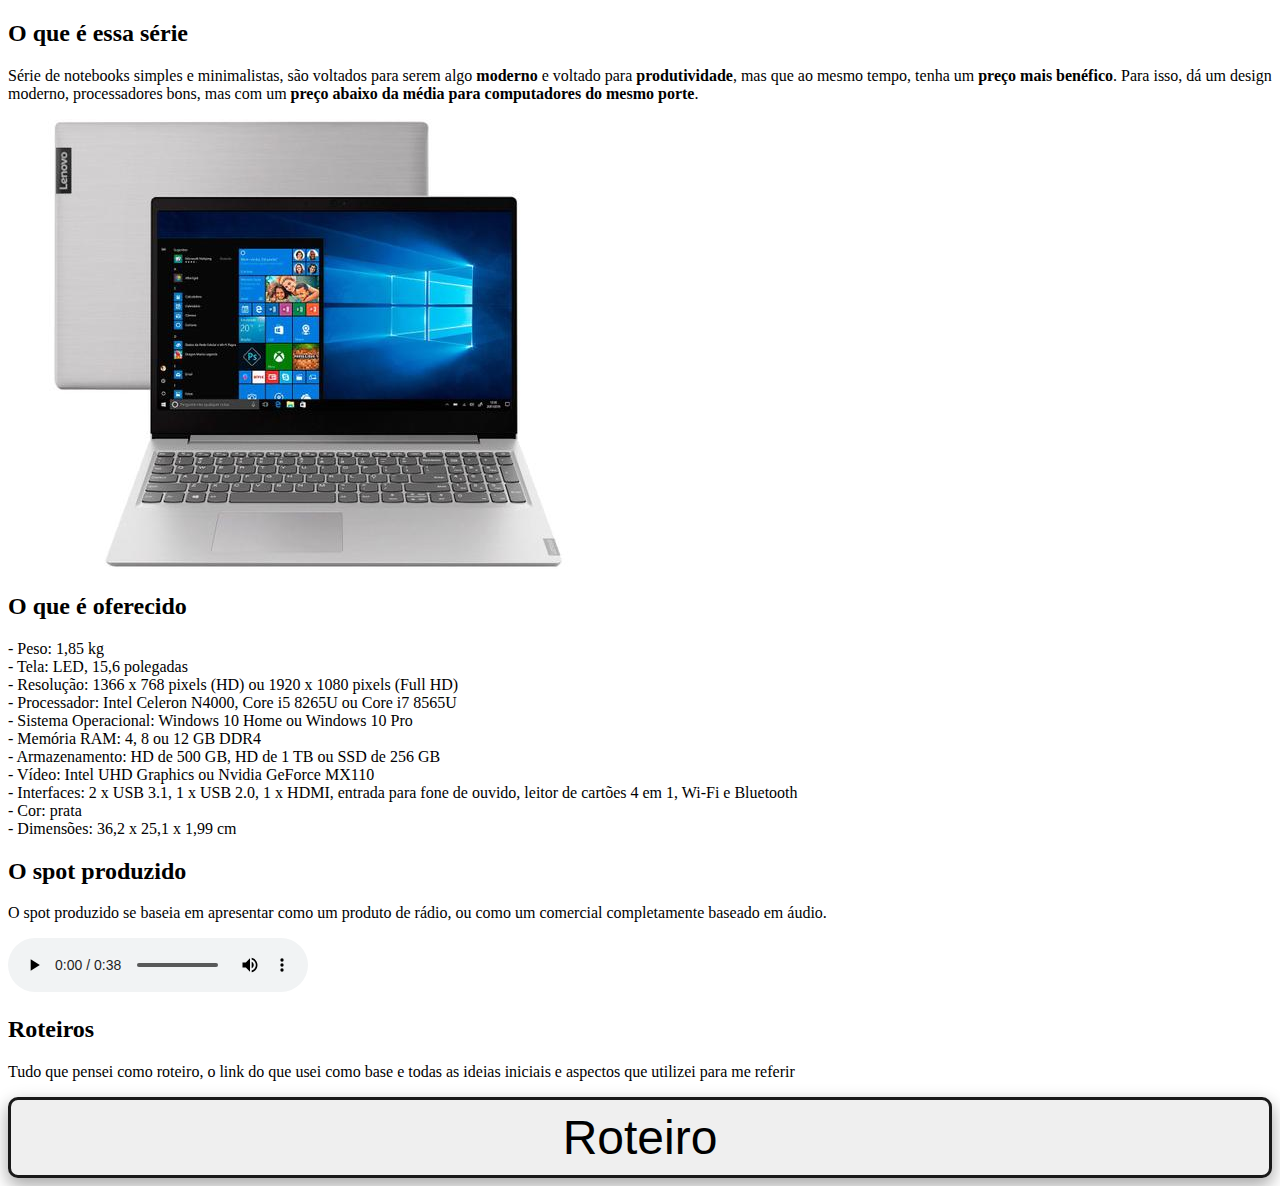
==== index.html @ f078d0dd "Update and rename index.md to index.html" ====
<!DOCTYPE html>
<html>
<head>
	<title>Série Ideapad S145 da Lenovo</title>
</head>
<body>
	<section class="explicacao">
		<h2>O que é essa série</h2>
		<p>
			Série de notebooks simples e minimalistas, são voltados para serem algo <b>moderno</b> e voltado para <b>produtividade</b>, mas que ao mesmo tempo, tenha um <b>preço mais benéfico</b>.

			Para isso, dá um design moderno, processadores 
			bons, mas com um <b>preço abaixo da média para computadores do mesmo porte</b>.
		</p>

		<img src="Arquivos/imagem_prod.jpg" alt="ImagemProduto">

	</section>


	<section class="ficha">
		<h2>O que é oferecido</h2>

		<p>
			- Peso: 1,85 kg <br>
			- Tela: LED, 15,6 polegadas <br>
			- Resolução: 1366 x 768 pixels (HD) ou 1920 x 1080 pixels (Full HD) <br>
			- Processador: Intel Celeron N4000, Core i5 8265U ou Core i7 8565U <br>
			- Sistema Operacional: Windows 10 Home ou Windows 10 Pro <br>
			- Memória RAM: 4, 8 ou 12 GB DDR4 <br>
			- Armazenamento: HD de 500 GB, HD de 1 TB ou SSD de 256 GB <br>
			- Vídeo: Intel UHD Graphics ou Nvidia GeForce MX110 <br>
			- Interfaces: 2 x USB 3.1, 1 x USB  2.0, 1 x HDMI, entrada para fone de ouvido, leitor de cartões 4 em 1, Wi-Fi e Bluetooth <br>
			- Cor: prata <br>
			- Dimensões: 36,2 x 25,1 x 1,99 cm <br>
		</p>
	</section>


	<section class="spot">
		<h2>O spot produzido</h2>

		<p>
			O spot produzido se baseia em apresentar como um produto de rádio, ou como um comercial completamente baseado em áudio.
		</p>

		<audio src="Arquivos/final1.mp3" controls preload="auto"> Meu áudio </audio>

	</section>


	<section class="linkar-roteiro">
		<h2>Roteiros</h2>

		<p>Tudo que pensei como roteiro, o link do que usei como base e todas as ideias iniciais e aspectos que utilizei para me referir</p>

		<style type="text/css">
			button {
				width: 100%;
				border: 3px solid rgb(25, 25, 25);
				border-radius: 10px;
				padding: 10px;
				cursor: pointer;
				font-size: 3rem;

				box-shadow: 0 8px 16px 0 rgba(0,0,0,0.2), 0 6px 20px 0 rgba(0,0,0,0.19);

				transition: background-color 0.5s, color 0.5s


			}

			button:hover {
				background-color: rgb(25, 25, 25);
				color: white;
			}

		</style>

		<a><button> Roteiro </button></a>

	</section>


</body>
</html>
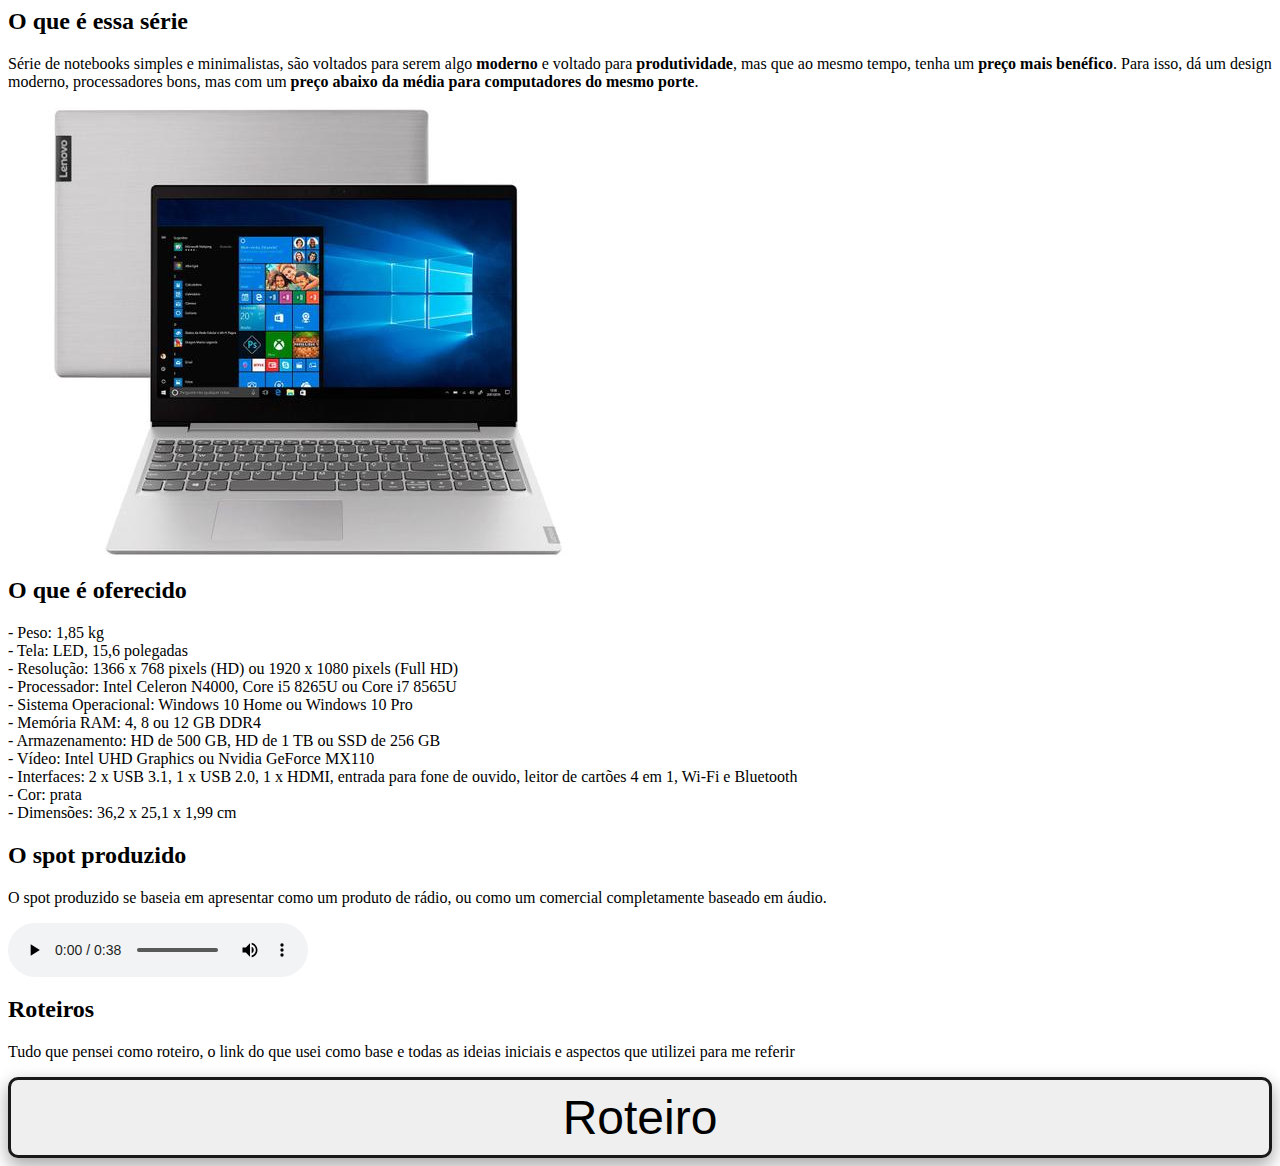
==== commit e906eb68: "Update index.html" ====
--- a/index.html
+++ b/index.html
@@ -1,5 +1,4 @@
-<!DOCTYPE html>
-<html>
+
 <head>
 	<title>Série Ideapad S145 da Lenovo</title>
 </head>
@@ -77,10 +76,9 @@
 
 		</style>
 
-		<a><button> Roteiro </button></a>
+		<a href="cgi-bin/gera_formatado.py"><button> Roteiro </button></a>
 
 	</section>
 
 
 </body>
-</html>
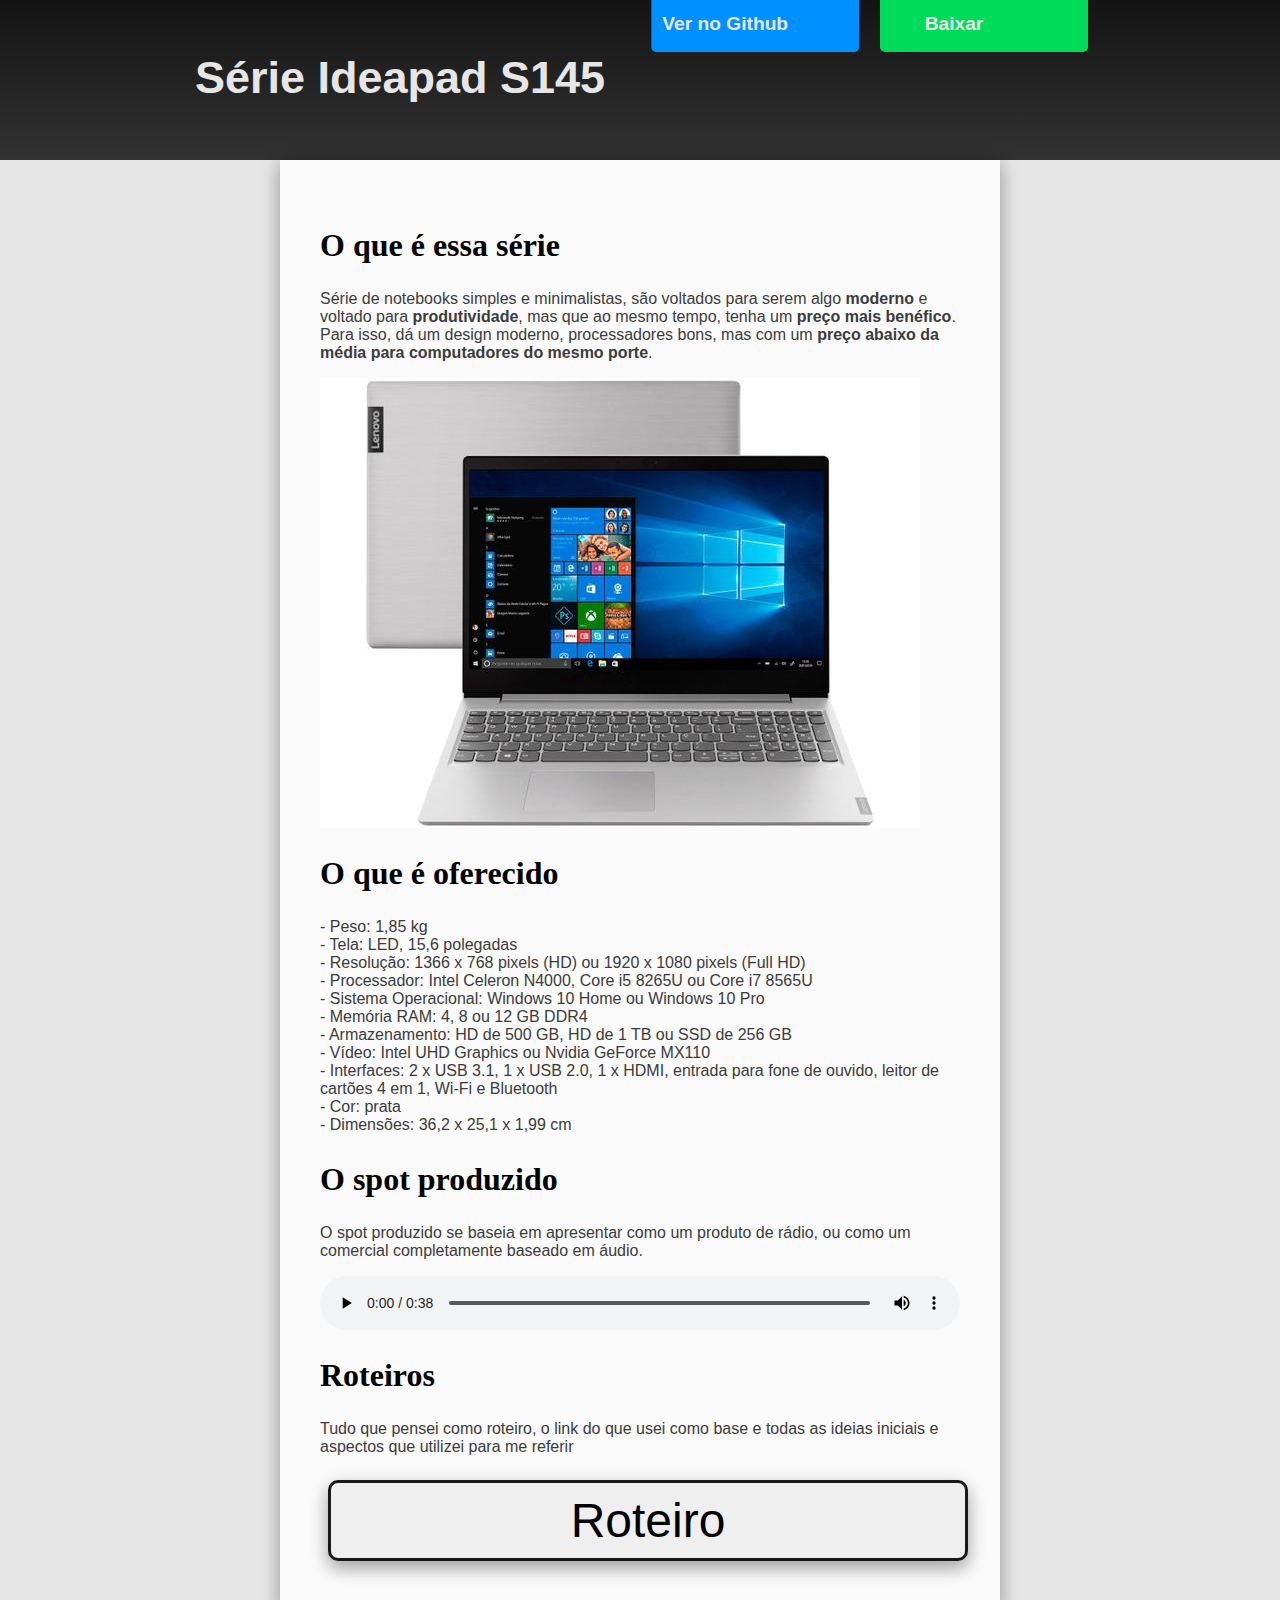
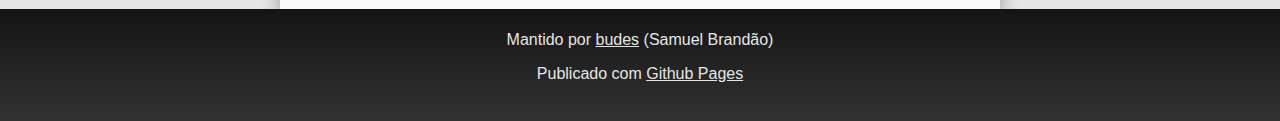
==== commit e7f3c144: "Add files via upload" ====
--- a/index.html
+++ b/index.html
@@ -1,84 +1,94 @@
-
-<head>
-	<title>Série Ideapad S145 da Lenovo</title>
-</head>
-<body>
-	<section class="explicacao">
-		<h2>O que é essa série</h2>
-		<p>
-			Série de notebooks simples e minimalistas, são voltados para serem algo <b>moderno</b> e voltado para <b>produtividade</b>, mas que ao mesmo tempo, tenha um <b>preço mais benéfico</b>.
-
-			Para isso, dá um design moderno, processadores 
-			bons, mas com um <b>preço abaixo da média para computadores do mesmo porte</b>.
-		</p>
-
-		<img src="Arquivos/imagem_prod.jpg" alt="ImagemProduto">
-
-	</section>
-
-
-	<section class="ficha">
-		<h2>O que é oferecido</h2>
-
-		<p>
-			- Peso: 1,85 kg <br>
-			- Tela: LED, 15,6 polegadas <br>
-			- Resolução: 1366 x 768 pixels (HD) ou 1920 x 1080 pixels (Full HD) <br>
-			- Processador: Intel Celeron N4000, Core i5 8265U ou Core i7 8565U <br>
-			- Sistema Operacional: Windows 10 Home ou Windows 10 Pro <br>
-			- Memória RAM: 4, 8 ou 12 GB DDR4 <br>
-			- Armazenamento: HD de 500 GB, HD de 1 TB ou SSD de 256 GB <br>
-			- Vídeo: Intel UHD Graphics ou Nvidia GeForce MX110 <br>
-			- Interfaces: 2 x USB 3.1, 1 x USB  2.0, 1 x HDMI, entrada para fone de ouvido, leitor de cartões 4 em 1, Wi-Fi e Bluetooth <br>
-			- Cor: prata <br>
-			- Dimensões: 36,2 x 25,1 x 1,99 cm <br>
-		</p>
-	</section>
-
-
-	<section class="spot">
-		<h2>O spot produzido</h2>
-
-		<p>
-			O spot produzido se baseia em apresentar como um produto de rádio, ou como um comercial completamente baseado em áudio.
-		</p>
-
-		<audio src="Arquivos/final1.mp3" controls preload="auto"> Meu áudio </audio>
-
-	</section>
-
-
-	<section class="linkar-roteiro">
-		<h2>Roteiros</h2>
-
-		<p>Tudo que pensei como roteiro, o link do que usei como base e todas as ideias iniciais e aspectos que utilizei para me referir</p>
-
-		<style type="text/css">
-			button {
-				width: 100%;
-				border: 3px solid rgb(25, 25, 25);
-				border-radius: 10px;
-				padding: 10px;
-				cursor: pointer;
-				font-size: 3rem;
-
-				box-shadow: 0 8px 16px 0 rgba(0,0,0,0.2), 0 6px 20px 0 rgba(0,0,0,0.19);
-
-				transition: background-color 0.5s, color 0.5s
-
-
-			}
-
-			button:hover {
-				background-color: rgb(25, 25, 25);
-				color: white;
-			}
-
-		</style>
-
-		<a href="cgi-bin/gera_formatado.py"><button> Roteiro </button></a>
-
-	</section>
-
-
-</body>
+
+<html>
+	<head>
+		<title>Série Ideapad S145 da Lenovo</title>
+		<link rel="stylesheet" type="text/css" href="style.css">
+
+	</head>
+	<body>
+		<div class='borda'>
+			<div class="titulo">
+				<h1>Série Ideapad S145</h1>
+				<a href="https://github.com/budes/spot.linguagens">
+					<button id='ver' class='botoes-top'>Ver no Github</button>
+				</a>
+
+				<a href="https://github.com/budes/spot.linguagens/archive/refs/heads/gh-pages.zip">
+				<button id='baixar' class='botoes-top'>Baixar</button>
+				</a>
+			</div>
+
+		</div>
+
+		<div class="corpo">
+			<div class="interno">
+				<section class="explicacao">
+					<h2>O que é essa série</h2>
+					<p>
+						Série de notebooks simples e minimalistas, são voltados para serem algo <b>moderno</b> e voltado para <b>produtividade</b>, mas que ao mesmo tempo, tenha um <b>preço mais benéfico</b>.
+
+						Para isso, dá um design moderno, processadores 
+						bons, mas com um <b>preço abaixo da média para computadores do mesmo porte</b>.
+					</p>
+
+					<img src="Arquivos/imagem_prod.jpg" alt="ImagemProduto" id='imagem_notebook'>
+
+				</section>
+
+
+				<section class="ficha">
+					<h2>O que é oferecido</h2>
+
+					<p>
+						- Peso: 1,85 kg <br>
+						- Tela: LED, 15,6 polegadas <br>
+						- Resolução: 1366 x 768 pixels (HD) ou 1920 x 1080 pixels (Full HD) <br>
+						- Processador: Intel Celeron N4000, Core i5 8265U ou Core i7 8565U <br>
+						- Sistema Operacional: Windows 10 Home ou Windows 10 Pro <br>
+						- Memória RAM: 4, 8 ou 12 GB DDR4 <br>
+						- Armazenamento: HD de 500 GB, HD de 1 TB ou SSD de 256 GB <br>
+						- Vídeo: Intel UHD Graphics ou Nvidia GeForce MX110 <br>
+						- Interfaces: 2 x USB 3.1, 1 x USB  2.0, 1 x HDMI, entrada para fone de ouvido, leitor de cartões 4 em 1, Wi-Fi e Bluetooth <br>
+						- Cor: prata <br>
+						- Dimensões: 36,2 x 25,1 x 1,99 cm <br>
+					</p>
+				</section>
+
+
+				<section class="spot">
+					<h2>O spot produzido</h2>
+
+					<p>
+						O spot produzido se baseia em apresentar como um produto de rádio, ou como um comercial completamente baseado em áudio.
+					</p>
+
+					<audio src="Arquivos/final1.mp3" controls preload="auto" style="width:100%; border-radius: 15px"> Meu áudio </audio>
+
+				</section>
+
+
+				<section class="linkar-roteiro">
+					<h2>Roteiros</h2>
+
+					<p>Tudo que pensei como roteiro, o link do que usei como base e todas as ideias iniciais e aspectos que utilizei para me referir</p>
+
+					<style type="text/css">
+						
+
+					</style>
+
+					<a href="cgi-bin/gera_formatado.py"><button> Roteiro </button></a>
+
+				</section>
+			</div>
+		</div>
+
+		<div class="borda" id="borda-baixo">
+			<content class="titulo">
+				<p>Mantido por <a href="https://github.com/budes">budes</a> (Samuel Brandão)</p>
+				<p>Publicado com <a href="https://pages.github.com/">Github Pages</a></p>
+			</content>
+		</div>
+
+	</body>
+</html>--- a/style.css
+++ b/style.css
@@ -0,0 +1,188 @@
+html {
+	margin: 0;
+    padding: 0;
+    border: 0;
+    font-family: 'Myriad Pro', Calibri, Helvetica, Arial, sans-serif;
+    vertical-align: baseline;
+
+	box-sizing: border-box;
+
+	background: linear-gradient(to top, rgb(50, 50, 50), rgb(20, 20, 20));
+
+}
+
+body {
+	border: 0;
+	margin: 0;
+}
+
+.borda {
+
+	height: 10rem;
+	width: 100%;
+
+	background: linear-gradient(to top, rgb(50, 50, 50), rgb(20, 20, 20));
+}
+
+.titulo {
+	max-width: 480;
+	margin: 0 auto;
+
+	height: 100%;
+
+	position: relative;
+
+}
+
+.titulo h1{
+	text-align: center;
+
+	vertical-align: baseline;
+
+	float: top;
+	top: 200%;
+
+	transform: translate(-50%, 100%);
+
+	margin: 0;
+	width: 457px;
+
+	font-size: 45;
+	font-weight: 700;
+
+	color: rgb(230, 230, 230);
+
+	box-shadow: 3px, 3px, rgba(0, 0, 0, 0.2)
+}
+
+
+.botoes-top{
+	float: right;
+	display: block;
+
+	padding: 10px 70px 10px 10px;
+
+	height: 3.5rem;
+	width: 13rem;
+
+	font-size: 1.2rem;
+	font-weight: 700;
+
+	color: rgb(230, 230, 230);
+
+	border-radius: 0px 0px 5px 5px;
+	border: 0px;
+}
+
+#ver {
+	transform: translate(-10%, -100%);
+
+	background-color: rgb(0, 144, 255);
+	background-image: url("icones/github.png");
+	background-position: 90% 50%;
+	background-repeat: no-repeat;
+}
+
+#baixar {
+	transform: translate(200%, -100%);
+
+
+	background-color: rgb(0, 220, 90);
+	background-image: url("icones/download32.png");
+	background-size: auto;
+	background-position: 90% 50%;
+	background-repeat: no-repeat;
+}
+
+
+
+.corpo {
+	max-width: 100%;
+
+	position: relative;
+
+	text-align: center;
+	align-content: center;
+
+	background-color: rgb(230, 230, 230);
+}
+
+.interno {
+	width: 640;
+
+	display: inline-block;
+	text-align: left;
+
+	height: inherit;
+
+	padding: 40px 40px 40px 40px;
+
+	background-color: rgb(250, 250, 250);
+
+	box-shadow: 0 4px 16px 0 rgba(0,0,0,0.2), 0 3px 20px 0 rgba(0,0,0,0.19);
+}
+
+.interno h2 {
+	font-size: 2rem;	
+	font-weight: 700;
+	font-family: calibri
+}
+
+.corpo p {
+	color: rgb(60, 60, 60);
+}
+
+#imagem_notebook {
+	align-content: center;
+}
+
+.corpo button {
+	margin: 8;
+	padding: 10px;
+	width: 100%;
+
+	border: 3px solid rgb(25, 25, 25);
+	border-radius: 10px;
+
+	box-sizing: border-box;
+
+	cursor: pointer;
+
+	font-size: 3rem;
+
+	box-shadow: 0 8px 16px 0 rgba(0,0,0,0.2), 0 6px 20px 0 rgba(0,0,0,0.19);
+
+	transition: background-color 0.5s, color 0.5s
+}
+
+.corpo button:hover {
+	background-color: rgb(25, 25, 25);
+	color: white;
+}
+
+#borda-baixo {
+	position: absolute;
+	float: bottom;
+
+	height: 7rem;
+
+	color: rgb(230, 230, 230);
+}
+
+#borda-baixo a{ color: rgb(230, 230, 230); }
+
+#borda-baixo content{
+	text-align: center;
+
+	vertical-align: baseline;
+
+	float: top;
+	top: 5%;
+
+	transform: translate(25%, 100%);
+
+	margin: 0;
+	width: 457px;
+
+	color: rgb(230, 230, 230);
+}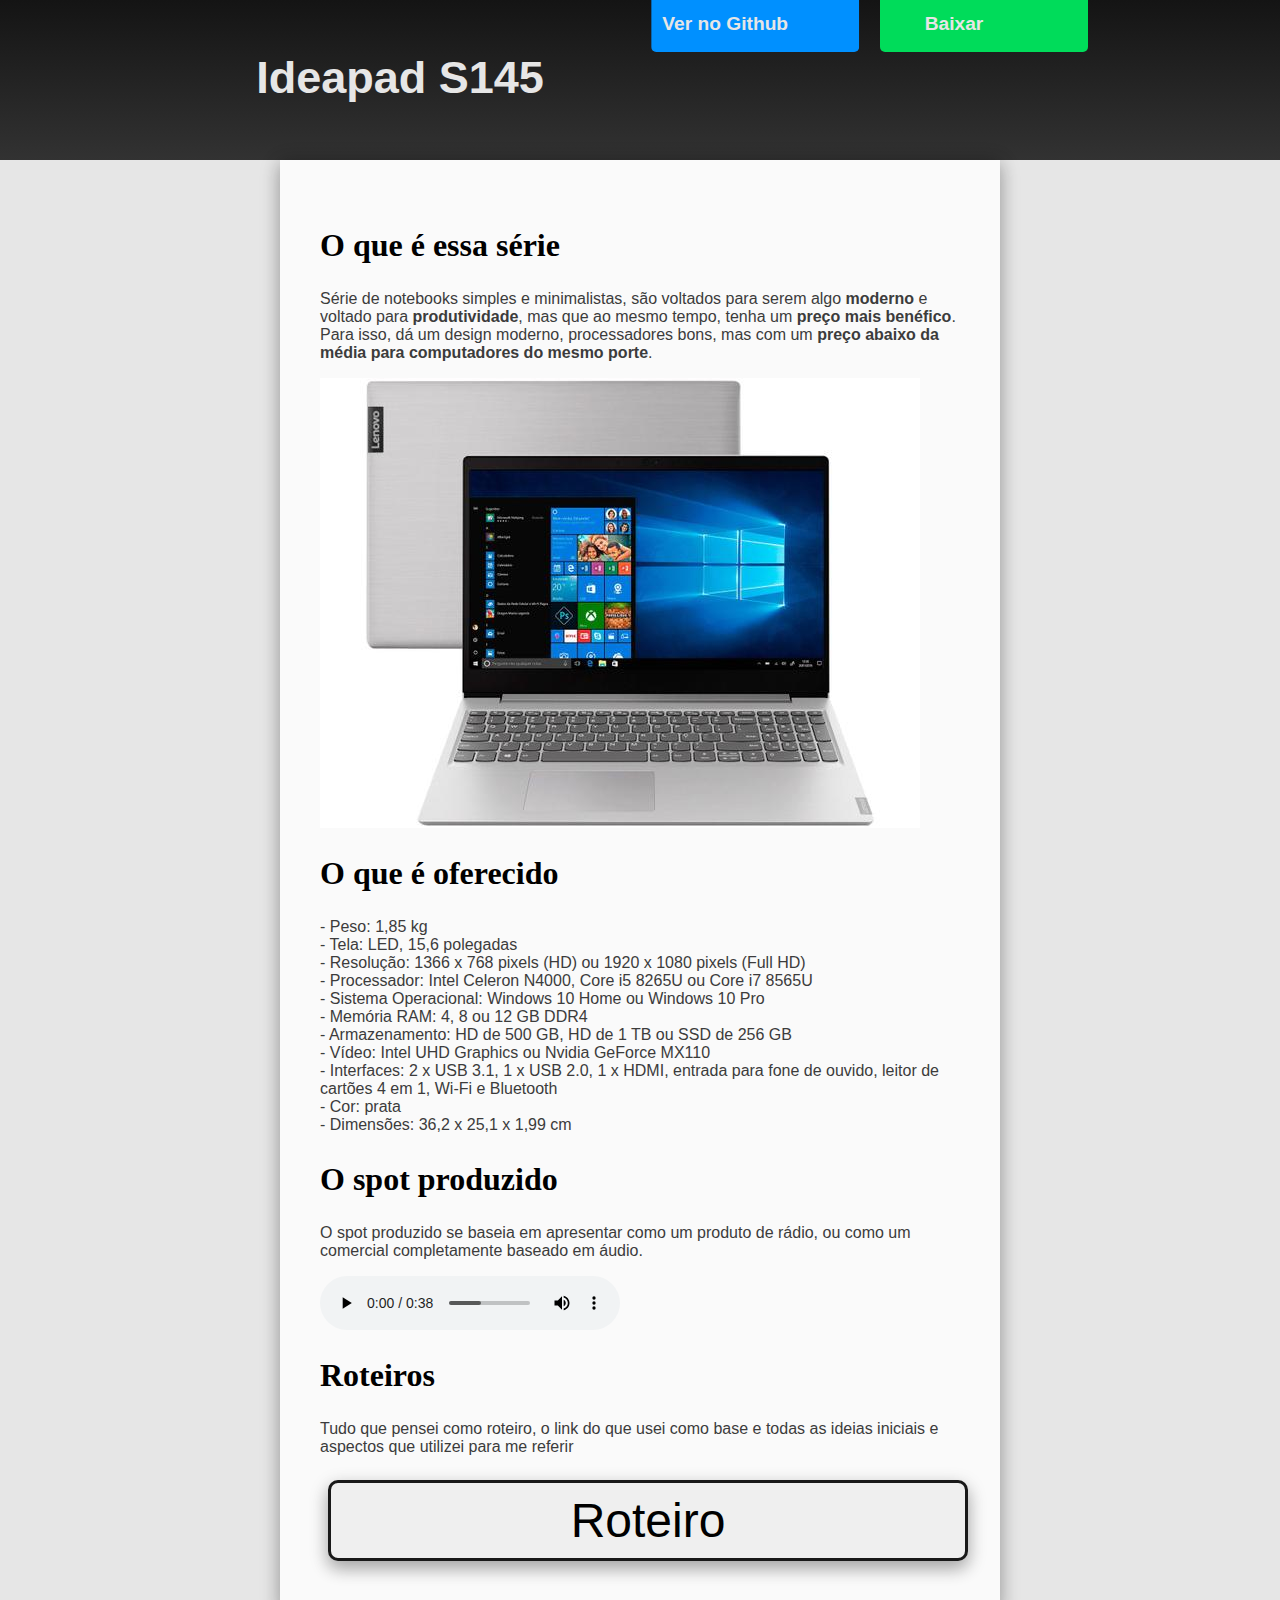
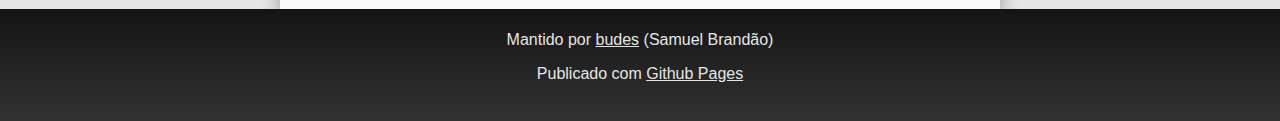
==== commit 727eef8b: "Update index.html" ====
--- a/index.html
+++ b/index.html
@@ -3,12 +3,12 @@
 	<head>
 		<title>Série Ideapad S145 da Lenovo</title>
 		<link rel="stylesheet" type="text/css" href="style.css">
-
+		<link rel="shortcut icon" href="icones/pngegg.png">
 	</head>
 	<body>
 		<div class='borda'>
 			<div class="titulo">
-				<h1>Série Ideapad S145</h1>
+				<h1>Ideapad S145</h1>
 				<a href="https://github.com/budes/spot.linguagens">
 					<button id='ver' class='botoes-top'>Ver no Github</button>
 				</a>
@@ -62,7 +62,7 @@
 						O spot produzido se baseia em apresentar como um produto de rádio, ou como um comercial completamente baseado em áudio.
 					</p>
 
-					<audio src="Arquivos/final1.mp3" controls preload="auto" style="width:100%; border-radius: 15px"> Meu áudio </audio>
+					<audio src="Arquivos/final1.mp3" controls preload="auto" > Meu áudio </audio>
 
 				</section>
 
@@ -77,7 +77,7 @@
 
 					</style>
 
-					<a href="cgi-bin/gera_formatado.py"><button> Roteiro </button></a>
+					<a href="bin/roteiro.html"><button> Roteiro </button></a>
 
 				</section>
 			</div>
@@ -91,4 +91,4 @@
 		</div>
 
 	</body>
-</html>+</html>
